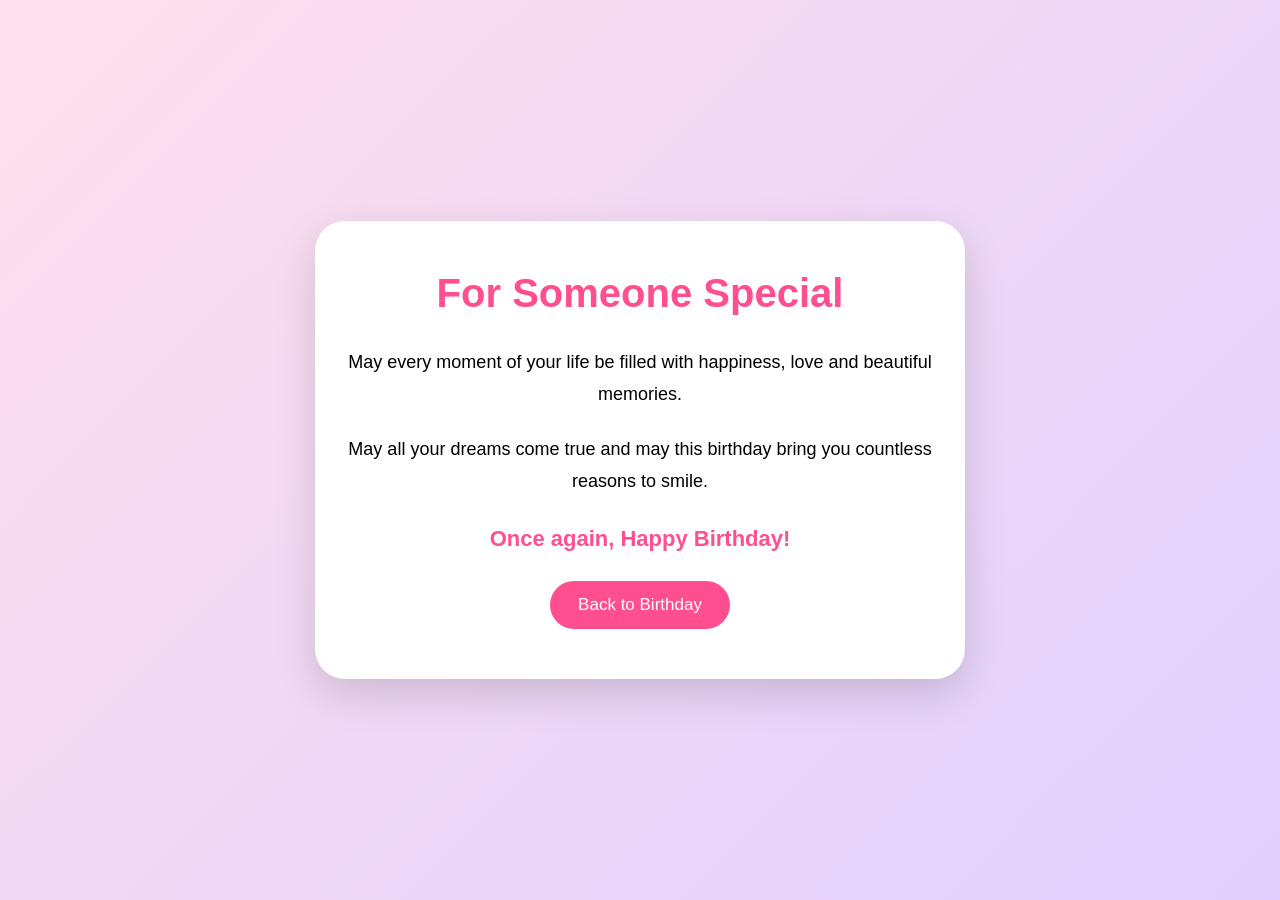
==== message.html @ f541b117 "Add files via upload" ====
<!DOCTYPE html>
<html lang="en">
<head>
    <meta charset="UTF-8">
    <meta name="viewport" content="width=device-width, initial-scale=1.0">
    <title>Special Message</title>
    <link rel="stylesheet" href="style.css">
</head>

<body>

    <div class="message-page">

        <div class="message-content">

            <h1>For Someone Special</h1>

            <p>
                May every moment of your life be filled with
                happiness, love and beautiful memories.
            </p>

            <p>
                May all your dreams come true and may this
                birthday bring you countless reasons to smile.
            </p>

            <p class="last-message">
                Once again, Happy Birthday!
            </p>

            <a href="birthday.html" class="back-button">
                Back to Birthday
            </a>

        </div>

    </div>

</body>
</html>
---- style.css ----
* {
    margin: 0;
    padding: 0;
    box-sizing: border-box;
}

body {
    font-family: Arial, sans-serif;
}

/* HOME PAGE */

.home-page {
    min-height: 100vh;

    display: flex;
    justify-content: center;
    align-items: center;

    text-align: center;

    background: linear-gradient(
        135deg,
        #ffd6e7,
        #e5d4ff
    );

    padding: 20px;
}

.home-content {
    width: 100%;
    max-width: 650px;

    background: white;

    padding: 55px 30px;

    border-radius: 30px;

    box-shadow: 0 15px 40px rgba(0, 0, 0, 0.15);
}

.home-content h1 {
    font-size: 42px;
    color: #ff4f91;
    margin-bottom: 20px;
}

.home-content p {
    font-size: 19px;
    line-height: 1.6;
    margin-bottom: 30px;
}


/* BIRTHDAY PAGE */

.birthday-page {
    min-height: 100vh;

    display: flex;
    justify-content: center;
    align-items: center;

    text-align: center;

    background: linear-gradient(
        135deg,
        #ffd6e7,
        #ffe9c9
    );

    padding: 30px 20px;
}

.birthday-content {
    width: 100%;
    max-width: 700px;

    background: white;

    padding: 45px 30px;

    border-radius: 30px;

    box-shadow: 0 15px 40px rgba(0, 0, 0, 0.15);
}

.birthday-content h1 {
    font-size: 48px;
    color: #ff4f91;
    margin-bottom: 15px;
}

.special-text {
    font-size: 21px;
    margin-bottom: 30px;
}

.photo-container {
    margin-bottom: 30px;
}

.photo-container img {
    width: 100%;
    max-width: 400px;

    height: auto;

    display: block;
    margin: auto;

    border-radius: 25px;
}

.birthday-content p {
    font-size: 18px;
    line-height: 1.7;
    margin-bottom: 25px;
}


/* MESSAGE PAGE */

.message-page {
    min-height: 100vh;

    display: flex;
    justify-content: center;
    align-items: center;

    text-align: center;

    background: linear-gradient(
        135deg,
        #ffe0ec,
        #e0d0ff
    );

    padding: 30px 20px;
}

.message-content {
    width: 100%;
    max-width: 650px;

    background: white;

    padding: 50px 30px;

    border-radius: 30px;

    box-shadow: 0 15px 40px rgba(0, 0, 0, 0.15);
}

.message-content h1 {
    font-size: 40px;
    color: #ff4f91;
    margin-bottom: 30px;
}

.message-content p {
    font-size: 18px;
    line-height: 1.8;
    margin-bottom: 22px;
}

.last-message {
    font-size: 22px !important;
    font-weight: bold;
    color: #ff4f91;
}


/* BUTTONS */

.main-button,
.back-button {
    display: inline-block;

    padding: 14px 28px;

    background: #ff4f91;

    color: white;

    text-decoration: none;

    border-radius: 30px;

    font-size: 17px;

    transition: 0.3s;
}

.main-button:hover,
.back-button:hover {
    transform: scale(1.05);
}


/* MOBILE */

@media (max-width: 600px) {

    .home-content {
        padding: 40px 20px;
    }

    .home-content h1 {
        font-size: 32px;
    }

    .home-content p {
        font-size: 17px;
    }

    .birthday-content,
    .message-content {
        padding: 35px 20px;
    }

    .birthday-content h1 {
        font-size: 36px;
    }

    .message-content h1 {
        font-size: 32px;
    }

    .birthday-content p,
    .message-content p {
        font-size: 16px;
    }

}
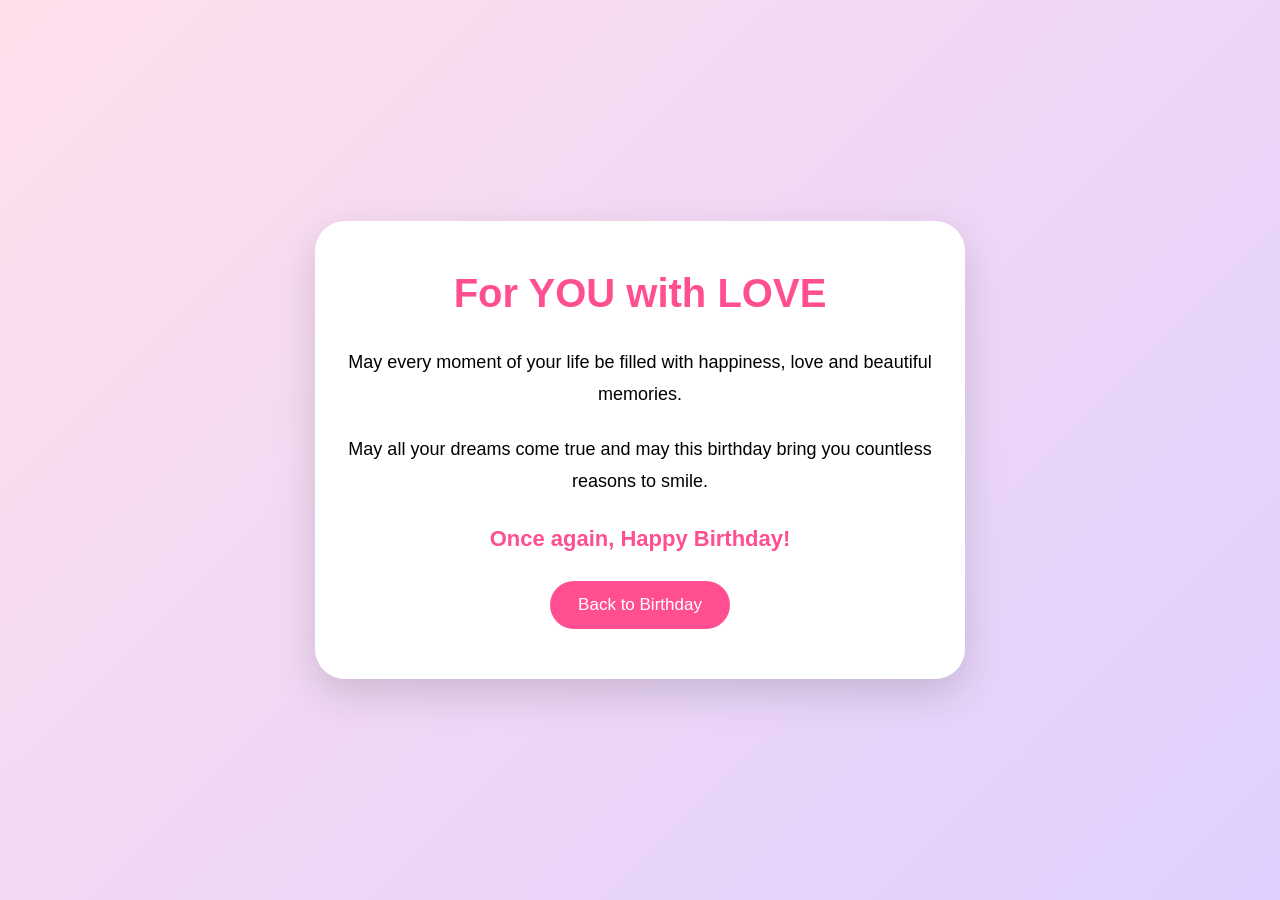
==== commit 1b93e0dd: "Update message content for birthday greeting" ====
--- a/message.html
+++ b/message.html
@@ -13,7 +13,7 @@
 
         <div class="message-content">
 
-            <h1>For Someone Special</h1>
+            <h1>For YOU with LOVE</h1>
 
             <p>
                 May every moment of your life be filled with
@@ -38,4 +38,4 @@
     </div>
 
 </body>
-</html>+</html>
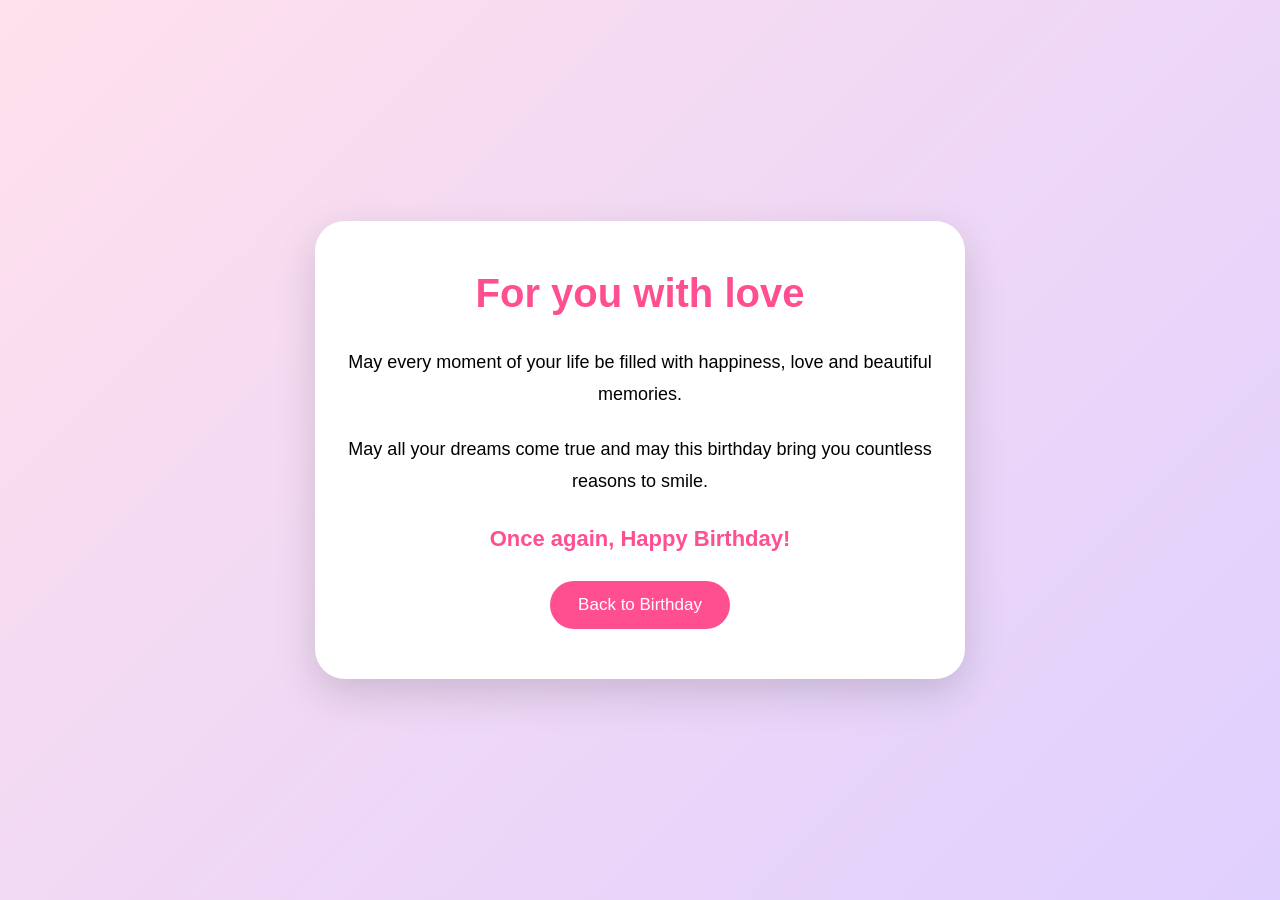
==== commit acc68a29: "Fix casing in birthday message header" ====
--- a/message.html
+++ b/message.html
@@ -13,7 +13,7 @@
 
         <div class="message-content">
 
-            <h1>For YOU with LOVE</h1>
+            <h1>For you with love</h1>
 
             <p>
                 May every moment of your life be filled with
